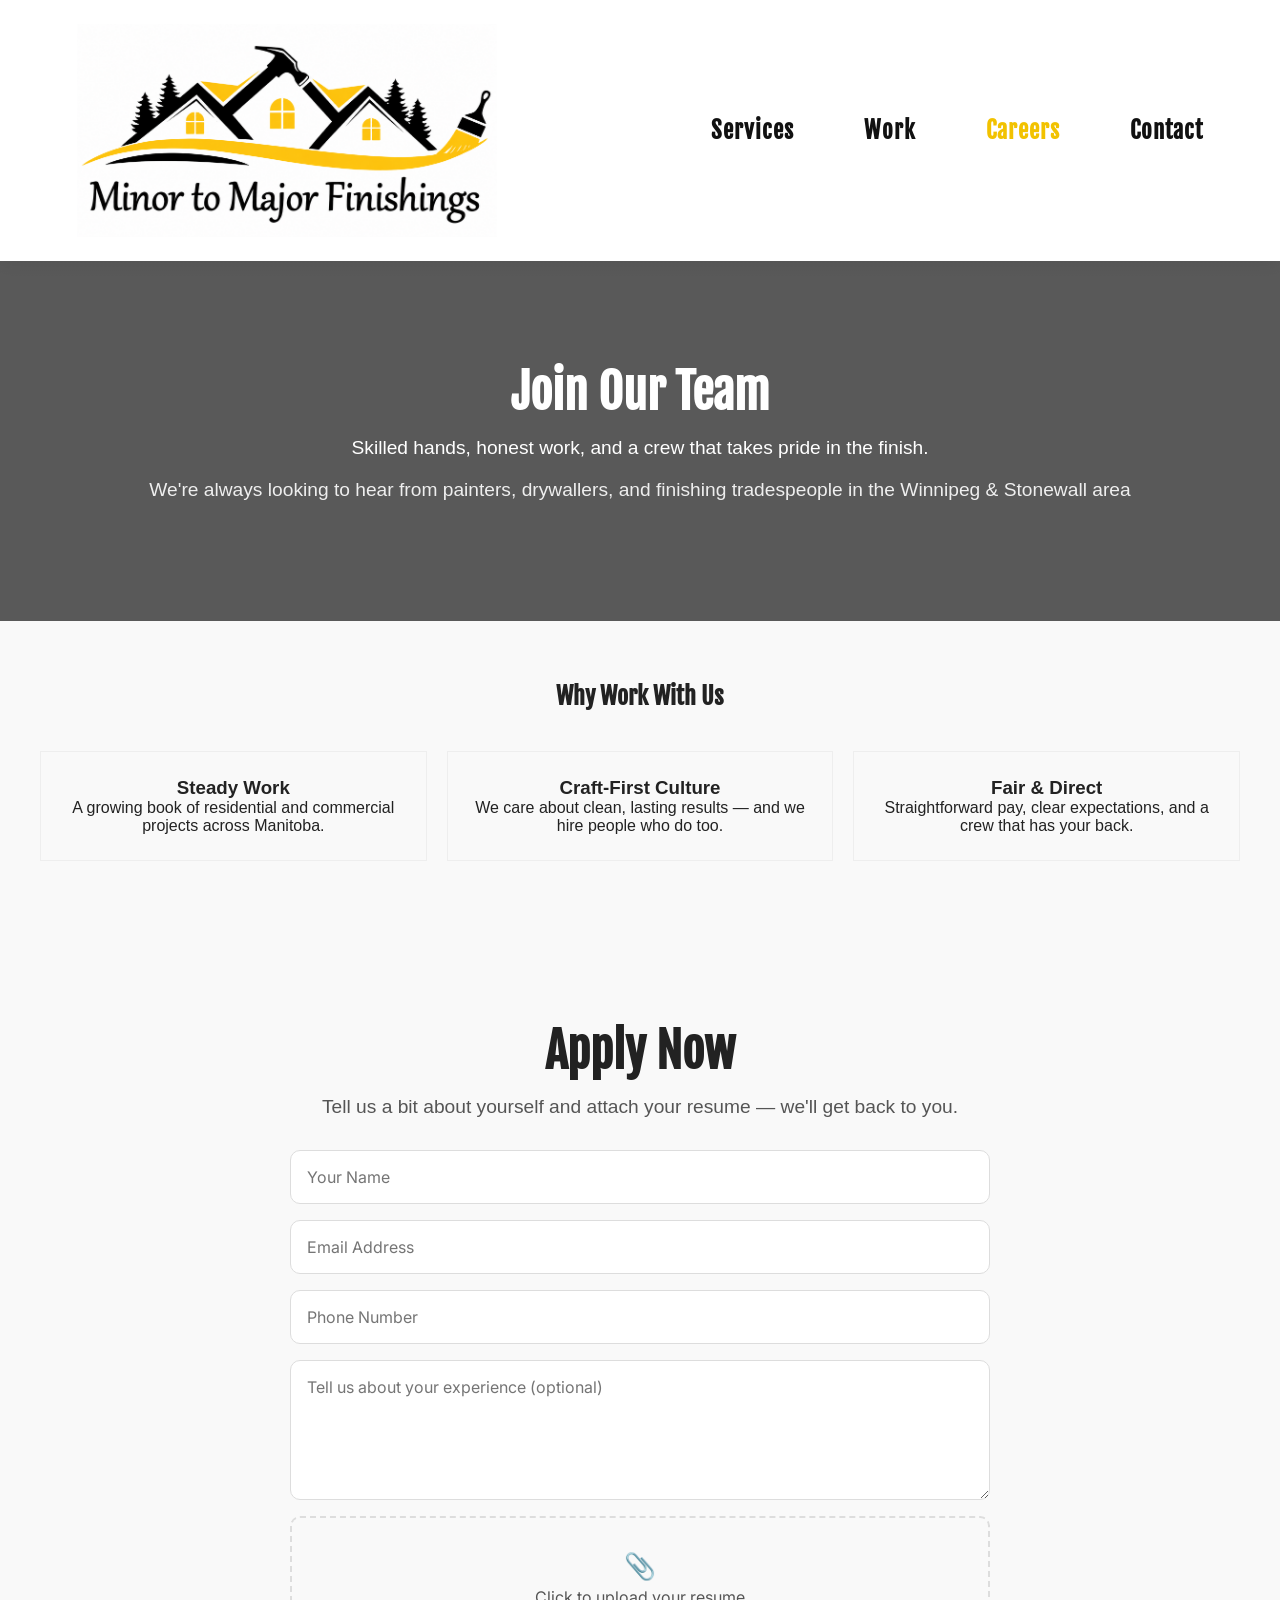
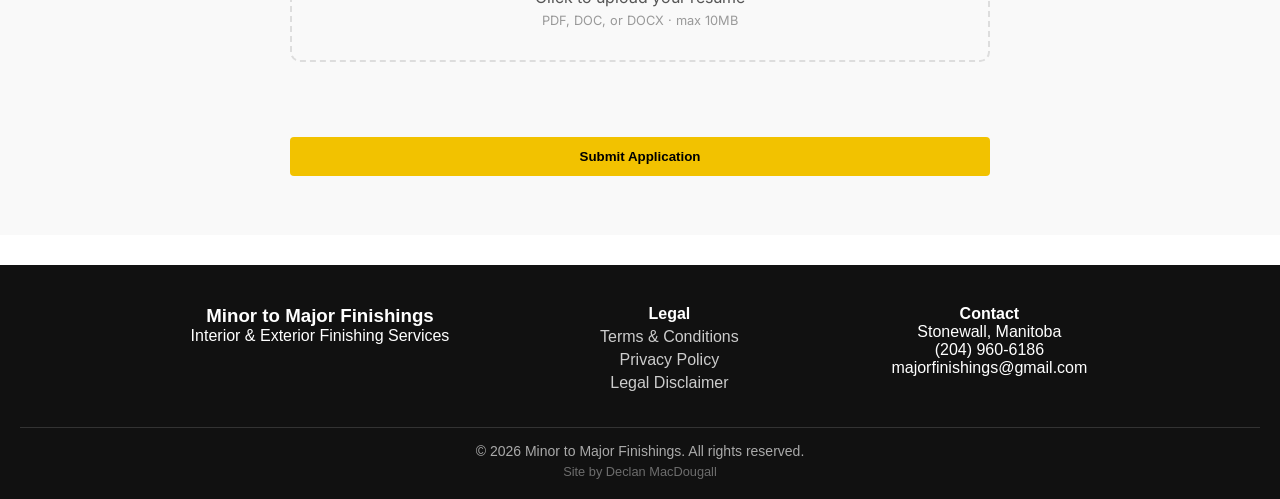
==== careers.html @ 237eaee1 "Add files via upload" ====
<!DOCTYPE html>
<html lang="en">
<head>
    <meta charset="UTF-8">
    <meta name="viewport" content="width=device-width, initial-scale=1.0">
    <title>Join Our Team | Minor to Major Finishings</title>

    <link rel="stylesheet" href="styles.css">

    <!--Favicon-->
    <link rel="icon" type="image/png" href="/images/favicon.png">

    <!-- Fonts -->
    <link href="https://fonts.googleapis.com/css2?family=Fjalla+One&display=swap" rel="stylesheet">
    <link href="https://fonts.googleapis.com/css2?family=Inter:wght@300;400;500;600&display=swap" rel="stylesheet">
</head>

<body>

<header>
    <a href="index.html"><img src="images/minormajorfinishinglogo.png" alt="Minor to Major Finishings Logo" class="logo"></a>

    <nav>
        <a href="index.html#services">Services</a>
        <a href="index.html#gallery">Work</a>
        <a href="careers.html" class="active">Careers</a>
        <a href="index.html#contact">Contact</a>
    </nav>
</header>

<!-- CAREERS HERO -->
<section class="hero careers-hero">
    <div class="hero-content">
        <h1>Join Our Team</h1>
        <p>Skilled hands, honest work, and a crew that takes pride in the finish.</p>
        <p class="hero-area">We're always looking to hear from painters, drywallers, and finishing tradespeople in the Winnipeg & Stonewall area</p>
    </div>
</section>

<!-- WHY WORK HERE -->
<section class="services careers-why">
    <h2>Why Work With <span class="accent">Us</span></h2>

    <div class="service-grid">
        <div class="card">
            <h3>Steady Work</h3>
            <p>A growing book of residential and commercial projects across Manitoba.</p>
        </div>

        <div class="card">
            <h3>Craft-First Culture</h3>
            <p>We care about clean, lasting results &mdash; and we hire people who do too.</p>
        </div>

        <div class="card">
            <h3>Fair & Direct</h3>
            <p>Straightforward pay, clear expectations, and a crew that has your back.</p>
        </div>
    </div>
</section>

<!-- APPLICATION FORM -->
<section id="apply" class="contact careers-apply">
    <h2>Apply Now</h2>
    <p>Tell us a bit about yourself and attach your resume &mdash; we'll get back to you.</p>

    <form action="https://formspree.io/f/YOUR_FORM_ID" method="POST" class="quote-form" enctype="multipart/form-data" id="careerForm">

        <input type="hidden" name="_subject" value="New Job Application">

        <input type="text"
               name="name"
               placeholder="Your Name"
               required>

        <input type="email"
               name="email"
               placeholder="Email Address"
               required>

        <input type="tel"
               name="phone"
               placeholder="Phone Number"
               required>

        <textarea name="message"
                  placeholder="Tell us about your experience (optional)"></textarea>

        <div class="file-upload">
            <label for="resume" class="file-upload-label">
                <span class="file-upload-icon">&#128206;</span>
                <span id="fileUploadText">Click to upload your resume</span>
                <span class="file-upload-hint">PDF, DOC, or DOCX &middot; max 10MB</span>
            </label>
            <input type="file"
                   id="resume"
                   name="resume"
                   accept=".pdf,.doc,.docx"
                   required>
        </div>

        <p id="fileError" class="file-error"></p>

        <button type="submit" class="btn">
            Submit Application
        </button>

        <p id="formStatus" class="form-status"></p>

    </form>
</section>


<footer class="site-footer">

    <div class="footer-container">

        <div class="footer-brand">
            <h3>Minor to Major Finishings</h3>
            <p>Interior & Exterior Finishing Services</p>
        </div>

        <div class="footer-links">
            <h4>Legal</h4>
            <a href="terms.html">Terms & Conditions</a>
            <a href="privacy.html">Privacy Policy</a>
            <a href="legal.html">Legal Disclaimer</a>
        </div>

        <div class="footer-contact">
            <h4>Contact</h4>
            <p>Stonewall, Manitoba</p>
            <p>(204) 960-6186</p>
            <p>majorfinishings@gmail.com</p>
        </div>

    </div>

    <div class="footer-bottom">
        <p>© 2026 Minor to Major Finishings. All rights reserved.</p>
        <p class="credit">Site by Declan MacDougall</p>
    </div>

</footer>

<script src="script.js"></script>
<script src="careers.js"></script>
</body>
</html>
---- styles.css ----
:root {
    --primary: #000;
    --accent: #f2c200;
    --bg: #ffffff;
    --text: #222;
}

* {
    margin: 0;
    padding: 0;
    box-sizing: border-box;
}

body {
    font-family: Arial, sans-serif;
    color: var(--text);
}

/* HEADER */
header {
    display: flex;
    justify-content: space-between;
    align-items: center;
    padding: 20px 40px;
    background: #fff;
}

.logo {
    height: 60px;
}


html, body {
    height: 100%;
}

body {
    min-height: 100vh;
    display: flex;
    flex-direction: column;
}




nav a {
    margin-left: 20px;
    text-decoration: none;
    color: #000;
    font-weight: bold;
}

nav a:hover {
    color: var(--accent);
}

/* HERO */
.hero {
    padding: 80px 20px;
    background: linear-gradient(rgba(0,0,0,0.6), rgba(0,0,0,0.6)),
                url("images/hero.jpg") center/cover;
    display: flex;
    align-items: center;
    justify-content: center;
    text-align: center;
    color: white;
}

.hero h1 {
    font-family: 'Fjalla One', sans-serif;
    font-size: 3rem;
    margin-bottom: 15px;
}

.hero p {
    margin-bottom: 20px;
    font-size: 1.2rem;
}

/* BUTTON */
.btn {
    background: var(--accent);
    color: black;
    padding: 12px 25px;
    text-decoration: none;
    font-weight: bold;
    border-radius: 4px;
    transition: 0.3s;
}

.btn:hover {
    background: #d4aa00;
}

/* SERVICES */
.services {
    padding: 60px 40px;
    text-align: center;
}

.services h2 {
    font-family: 'Fjalla One', sans-serif;
    margin-bottom: 40px;
}

.service-grid {
    display: grid;
    grid-template-columns: repeat(auto-fit, minmax(250px, 1fr));
    gap: 20px;
}

.card {
    padding: 25px;
    border: 1px solid #eee;
    transition: 0.3s;
}

.card:hover {
    border-color: var(--accent);
    transform: translateY(-5px);
}

/* GALLERY */
.gallery {
    padding: 60px 40px;
    background: #f9f9f9;
    text-align: center;
}

.gallery h2 {
    font-family: 'Fjalla One', sans-serif;
    margin-bottom: 30px;
}

.gallery-grid {
    display: grid;
    grid-template-columns: repeat(auto-fit, minmax(250px, 1fr));
    gap: 10px;
}

.gallery img {
    width: 100%;
    height: 200px;
    object-fit: cover;
}

/* CONTACT */
.contact {
    padding: 60px 40px;
    text-align: center;
}

.contact-box {
    margin: 20px 0;
}

/* FOOTER */
footer {
    background: #000;
    color: white;
    text-align: center;
    padding: 20px;
}

.credit {
    font-size: 0.8rem;
    opacity: 0.6;
    margin-top: 5px;
}

/* MOBILE */
@media (max-width: 768px) {

    header {
        flex-direction: column;
    }

    nav {
        margin-top: 10px;
    }

    .hero h1 {
        font-size: 2rem;
    }
}

.logo {
    height: 200px;
    width: auto;
    object-fit: contain;
}


nav {
    display: flex;
    align-items: center;
}

/* Base links */
nav a {
    position: relative;
    margin-left: 30px;
    font-size: 1.15rem;
    font-weight: 600;
    text-decoration: none;
    color: black;
    padding: 5px 0;
    transition: 0.3s;
}

/* Yellow underline animation */
nav a::after {
    content: "";
    position: absolute;
    left: 0;
    bottom: -6px;
    width: 0%;
    height: 3px;
    background: var(--accent);
    transition: 0.3s ease;
}

nav a:hover {
    color: var(--accent);
}

nav a:hover::after {
    width: 100%;
}

.before-after {
    padding: 60px 40px;
    text-align: center;
}

.before-after h2 {
    font-family: 'Fjalla One', sans-serif;
    margin-bottom: 30px;
}



















.ba-image-box {
    max-width: 800px;
    margin: auto;
    overflow: hidden;
    border-radius: 10px;
}

.ba-image-box img {
    width: 100%;
    height: 420px;        /* consistent desktop height */
    object-fit: contain;  /* NO zoom, shows full image */
    display: block;
    border-radius: 10px;
    background: #f5f5f5;
}



















/* Button */
.ba-button {
    display: block;
    margin: 15px auto 0;
    padding: 10px 18px;
    background: var(--accent);
    color: black;
    border: none;
    border-radius: 6px;
    cursor: pointer;
    font-weight: bold;
    transition: 0.2s;
}

.ba-button:hover {
    opacity: 0.85;
}

/* Gallery images */
.gallery-grid img {
    width: 100%;
    cursor: pointer;
    transition: 0.2s;
    border-radius: 6px;
}

.gallery-grid img:hover {
    transform: scale(1.02);
}

/* Lightbox background */
.lightbox {
    position: fixed;
    top: 0;
    left: 0;
    width: 100%;
    height: 100%;
    background: rgba(0,0,0,0.85);
    display: none;
    align-items: center;
    justify-content: center;
    z-index: 9999;
    cursor: zoom-out;
}

/* Zoomed image */
.lightbox img {
    max-width: 90%;
    max-height: 90%;
    border-radius: 8px;
}

.basement-ba .ba-image-box img {
    width: 100%;
    height: 450px;
    object-fit: contain;
}

.ba-wrapper {
    display: flex;
    gap: 20px;
    justify-content: center;
    flex-wrap: wrap; /* allows mobile stacking */
}

.before-after {
    flex: 1;
    min-width: 300px; /* prevents it from getting squished */
}

.before-after .ba-image-box img {
    width: 100%;
    display: block;
    border-radius: 8px;
    object-fit: cover;
}

/* Desktop ONLY */
@media (min-width: 900px) {
    .before-after .ba-image-box img {
        height: 420px; /* adjust if needed */
    }
}


@media (min-width: 900px){
.flex{display: flex;} }



.site-footer {
    background: #111;
    color: #fff;
    padding: 40px 20px 20px;
    margin-top: 60px;
    text-align: center; /* fixes base alignment */
}

.footer-container {
    display: flex;
    flex-wrap: wrap;
    justify-content: center;  /* centers everything */
    gap: 60px;
    max-width: 1100px;
    margin: auto;
}

.footer-brand,
.footer-links,
.footer-contact {
    text-align: center; /* ensures text is centered inside each block */
    min-width: 200px;
}

.footer-links a {
    display: block;
    color: #ccc;
    text-decoration: none;
    margin: 5px 0;
}

.footer-links a:hover {
    color: #fff;
}

.footer-bottom {
    border-top: 1px solid #333;
    margin-top: 30px;
    padding-top: 15px;
    text-align: center;
    font-size: 14px;
    color: #aaa;
}


.footer-container {
    display: flex;
    flex-wrap: wrap;
    justify-content: center;
    gap: 40px;
}

@media (min-width: 900px) {
    .footer-container {
        gap: 120px;
    }
}

.about {
    max-width: 900px;
    margin: 80px auto;
    padding: 0 20px;
    
}

.about h2 {
    font-size: 2.2rem;
    margin-bottom: 20px;
}

.about .accent {
    color: var(--accent); /* your yellow */
}

.about-content p {
    margin-bottom: 16px;
    line-height: 1.7;
    color: #ddd;
    font-size: 1.05rem;
}



.about-img {
    width: 100%;
    height: auto;
    border-radius: 8px;
    display: block;
}



@media (min-width: 900px) {

.newflex{display: flex;}


}

@media (max-width: 900px) {


.about-img{display: none;}

.about-wrapper {
    display: flex;
    justify-content: space-between;
    align-items: flex-start;
    gap: 80px;

    width: 100%;
    max-width: 1400px; /* increase this */
    margin: 0 auto;
    padding: 0 40px;
}

.about-text {
    flex: 1.2;
}
.about-image {
    flex: 1;
}

.about-image img {
    width: 100%;
    height: auto;
    border-radius: 8px;
}

}

.newflex {
    display: flex;
    justify-content: space-between;
    align-items: flex-start;
    gap: 100px;

    width: 100%;
    max-width: 1200px;   /* lets it grow on big screens */
    margin: 0 auto;
    padding: 0 20px;
}

.about-content {
    flex: 1;
}

.about-img {
    flex: 1;
    max-width: 450px;
    width: 100%;
}



@media (min-width: 1300px) {

.about-img{max-width: 600px;
align-items: flex-end;}

}


.about.newflex .about-content p {
    font-family: "Inter", sans-serif;
    color: #444;          /* softer grey (not harsh black) */
    font-size: 1.15rem;
    line-height: 1.9;
    margin-bottom: 18px;
    letter-spacing: 0.2px;
}

.about.newflex {
    margin-top: 40px;
}


/*Terms*/

.legal-page {
    max-width: 900px;
    margin: 80px auto;
    padding: 0 20px;
    font-family: "Inter", sans-serif;
    color: #444;
    line-height: 1.8;
}

.legal-page h1 {
    font-family: "Fjalla One", sans-serif;
    font-size: 2.2rem;
    margin-bottom: 20px;
}

.legal-page h2 {
    margin-top: 30px;
    font-size: 1.4rem;
    color: #000;
}

.legal-page p {
    margin-top: 10px;
}

.legal-page {
    max-width: 900px;
    margin: 80px auto;
    padding: 0 20px;
    font-family: "Inter", sans-serif;
    color: #444;
    line-height: 1.8;
}

.legal-page h1 {
    font-family: "Fjalla One", sans-serif;
    font-size: 2.2rem;
    margin-bottom: 20px;
}

.legal-page h2 {
    margin-top: 30px;
    font-size: 1.4rem;
    color: #000;
}

.legal-page p {
    margin-top: 10px;
}

.legal-links {
    display: flex;
    gap: 20px;
    margin: 40px 0;
    flex-wrap: wrap;
}

.legal-card {
    flex: 1;
    min-width: 250px;
    padding: 20px;
    border: 1px solid #ddd;
    border-radius: 8px;
    text-decoration: none;
    color: #444;
    transition: 0.2s;
    background: #fff;
}

.legal-card:hover {
    border-color: var(--accent);
    transform: translateY(-3px);
}

.legal-card h2 {
    font-family: "Fjalla One", sans-serif;
    margin-bottom: 10px;
    color: #000;
}

.legal-card p {
    font-size: 0.95rem;
    line-height: 1.6;
}

.legal-page {
    flex: 1;
}


.contact {
    padding: 100px 20px;
    text-align: center;
    background: #f9f9f9;
}

.contact h2 {
    font-family: 'Fjalla One', sans-serif;
    font-size: 3rem;
    margin-bottom: 15px;
}

.contact p {
    font-size: 1.2rem;
    color: #555;
    margin-bottom: 20px;
}

.contact-box {
    margin: 30px auto;
    max-width: 500px;
    font-size: 1.1rem;
    line-height: 1.8;
}

.contact-box p {
    margin: 8px 0;
}


.about-img-carousel {
    position: relative;
    flex: 1;
    max-width: 450px;
    width: 100%;
    overflow: hidden;
    border-radius: 8px;
}

.about-slide {
    width: 100%;
    display: none;
    object-fit: cover;
}

.about-slide.active {
    display: block;
}

.carousel-btn {
    position: absolute;
    top: 50%;
    transform: translateY(-50%);
    background: rgba(0,0,0,0.5);
    color: white;
    border: none;
    padding: 10px 12px;
    cursor: pointer;
    font-size: 18px;
}

.carousel-btn.prev {
    left: 5px;
}

.carousel-btn.next {
    right: 5px;
}


.about-img-carousel {
    flex: 1;
    max-width: 550px;   /* wider */
    width: 100%;
    height: 420px;      /* taller */
    overflow: hidden;
    border-radius: 8px;
}

.about-slide {
    width: 100%;
    height: 100%;
    object-fit: cover;   /* 👈 this is the key */
    display: none;
}
.about-img-carousel {
    box-shadow: 0 10px 25px rgba(0,0,0,0.12);
}


@media (max-width: 1000px) {
    .about-img-carousel {
        display: none;
    }
}

@media (max-width: 1000px) {
    .newflex {
        flex-direction: column;
    }
}

.about-slide {
    width: 100%;
    height: 100%;
    object-fit: cover;
}

.about-img-carousel {
    box-shadow: 0 15px 35px rgba(0,0,0,0.15);
}

@media (max-width: 900px) {
    .flex {
        gap: 10px;
    }

    .before-after {
        padding: 25px 15px;
    }
}






/*Styles for before and after*/


@media (max-width: 768px) {

    .flex {
        display: block; /* stack instead of side-by-side */
    }

    .before-after {
        padding: 20px 10px;
    }

    .ba-image-box {
        width: 100%;
        max-width: 100%;
    }

    .ba-image-box img {
        width: 100%;
        height: auto;        /* 🔑 THIS fixes the stretching */
        object-fit: cover;
    }

    .ba-button {
        width: 100%;
        max-width: 300px;
    }
}



.ba-image-box img {
    width: 100%;
    height: 420px;       /* nice consistent desktop height */
    object-fit: contain; /* 🔑 NO zoom */
    display: block;
    border-radius: 10px;
    background: #f5f5f5;
}

@media (max-width: 768px) {
    .ba-image-box img {
        height: auto;
        object-fit: cover; /* fills nicely on small screens */
    }
}

.ba-image-box {
    position: relative;
}

.ba-label {
    position: absolute;
    bottom: 0;
    left: 0;
    width: 100%;

    background: rgba(242, 194, 0, 0.95);
    color: #111;

    padding: 18px 0;

    font-family: 'Fjalla One', sans-serif;
    font-size: 1.6rem;   /* 👈 bigger */
    font-weight: 700;    /* 👈 bolder */
    letter-spacing: 2px; /* 👈 stronger presence */

    text-transform: uppercase;
    text-align: center;

    border-radius: 0 0 10px 10px;
}

.reviews-section {
    padding: 80px 8%;
    background: #f7f7f4;
}

.reviews-heading {
    text-align: center;
    max-width: 750px;
    margin: 0 auto 45px;
}

.section-label {
    display: inline-block;
    color: #8b7a4f;
    font-weight: 700;
    text-transform: uppercase;
    letter-spacing: 2px;
    margin-bottom: 12px;
}

.reviews-heading h2 {
    font-size: clamp(2rem, 4vw, 3.5rem);
    margin-bottom: 15px;
    color: #252525;
}

.reviews-heading p {
    font-size: 1.1rem;
    color: #555;
}

.reviews-grid {
    max-width: 1200px;
    margin: 0 auto;
    display: flex;
    flex-wrap: wrap;
    gap: 28px;
}

.review-card {
    flex: 1 1 calc(50% - 14px);
    background: white;
    padding: 35px 30px;
    border-radius: 18px;
    box-shadow: 0 15px 35px rgba(0,0,0,0.08);
    border-top: 5px solid #8b7a4f;
}

@media (max-width: 900px) {
    .review-card {
        flex: 1 1 100%;
    }
}

.stars {
    color: #8b7a4f;
    font-size: 1.3rem;
    letter-spacing: 3px;
    margin-bottom: 18px;
}

.review-card p {
    color: #444;
    line-height: 1.7;
    font-size: 1rem;
    margin-bottom: 25px;
}

.review-card h3 {
    color: #252525;
    font-size: 1.1rem;
}

/* Mobile */
@media (max-width: 900px) {
    .reviews-grid {
        grid-template-columns: 1fr;
    }

    .reviews-section {
        padding: 60px 6%;
    }
}

.about-img-carousel {
    position: relative;
}

.carousel-caption {
    position: absolute;
    bottom: 0;
    left: 0;

    width: 100%;

    padding: 1rem 1.5rem;

    background: linear-gradient(
        to top,
        rgba(0,0,0,0.8),
        rgba(0,0,0,0)
    );

    color: white;

    font-size: 1.1rem;
    font-weight: 600;

    border-radius: 0 0 20px 20px;

    pointer-events: none;
}

.lightbox-content {
    position: relative;
    max-width: 90%;
    max-height: 90%;
}

#lightboxImg {
    max-width: 100%;
    max-height: 85vh;
    border-radius: 16px;
    display: block;
}

.lightbox-caption {
    position: absolute;
    bottom: 0;
    left: 0;

    width: 100%;

    padding: 1rem 1.5rem;

    background: linear-gradient(
        to top,
        rgba(0,0,0,0.85),
        rgba(0,0,0,0)
    );

    color: white;

    font-size: 1.1rem;
    font-weight: 600;

    border-radius: 0 0 16px 16px;
}

/* HEADER FIX - BIGGER DESKTOP / TABLET */
header {
    display: flex;
    justify-content: space-between;
    align-items: center;

    padding: 1.5rem 6%;

    background: white;


    box-shadow: 0 3px 18px rgba(0,0,0,0.08);
}

header .logo {
    width: 420px;
    max-width: 45vw;
    height: auto;
    display: block;
}

header nav {
    display: flex;
    align-items: center;
    gap: 2.5rem;
}

header nav a {
    font-size: 1.45rem;
    font-family: 'Fjalla One', sans-serif;
    font-weight: 700;
    letter-spacing: 1px;

    color: #111;
    text-decoration: none;
}


/* TABLET */
@media (max-width: 1000px) {
    header .logo {
        width: 360px;
        max-width: 48vw;
    }

    header nav a {
        font-size: 1.3rem;
    }

    header nav {
        gap: 1.8rem;
    }
}


/* MOBILE */
@media (max-width: 700px) {
    header {
        flex-direction: column;
        gap: 1rem;
        padding: 1rem 5%;
    }

    header .logo {
        width: 330px;
        max-width: 90vw;
    }

    header nav {
        justify-content: center;
        flex-wrap: wrap;
        gap: 1rem;
    }

    header nav a {
        font-size: 1.15rem;
    }
}
.hero-buttons {
    display: flex;
    justify-content: center;
    gap: 1rem;
    flex-wrap: wrap;
    margin-top: 1.5rem;
}

.btn-outline {
    background: transparent;
    color: white;
    border: 2px solid white;
}

.btn-outline:hover {
    background: white;
    color: #111;
}

.hero-area {
    margin-top: 0.5rem;
    font-size: 1rem;
    opacity: 0.9;
}

.quote-form {
    max-width: 700px;
    margin: 2rem auto 0;
    display: grid;
    gap: 1rem;
}

.quote-form input,
.quote-form select,
.quote-form textarea {
    width: 100%;
    padding: 1rem;
    border: 1px solid #ddd;
    border-radius: 10px;
    font-family: 'Inter', sans-serif;
    font-size: 1rem;
}

.quote-form textarea {
    min-height: 140px;
    resize: vertical;
}

.quote-form button {
    border: none;
    cursor: pointer;
}
.contact {
    padding-bottom: 0;
}

.quote-form {
    margin-bottom: 0;
}

.site-footer {
    margin-top: 30px;
}

/* ===== CAREERS PAGE ===== */

nav a.active {
    color: var(--accent);
}

.careers-hero {
    background: linear-gradient(rgba(0,0,0,0.65), rgba(0,0,0,0.65)),
                url("images/hero.jpg") center/cover;
    min-height: 40vh;
}

.careers-why {
    background: #f9f9f9;
}

.careers-apply .quote-form {
    text-align: left;
}

.file-upload {
    position: relative;
}

.file-upload input[type="file"] {
    position: absolute;
    inset: 0;
    width: 100%;
    height: 100%;
    opacity: 0;
    cursor: pointer;
}

.file-upload-label {
    display: flex;
    flex-direction: column;
    align-items: center;
    justify-content: center;
    gap: 6px;
    padding: 2rem 1rem;
    border: 2px dashed #ddd;
    border-radius: 10px;
    font-family: 'Inter', sans-serif;
    color: #555;
    text-align: center;
    transition: 0.25s;
}

.file-upload:hover .file-upload-label,
.file-upload input[type="file"]:focus + .file-upload-label {
    border-color: var(--accent);
    background: #fffaf0;
}

.file-upload-icon {
    font-size: 1.6rem;
}

.file-upload-hint {
    font-size: 0.8rem;
    color: #999;
}

.file-upload-label.file-selected {
    border-color: var(--accent);
    border-style: solid;
    color: #222;
    font-weight: 600;
}

.file-error {
    color: #c0392b;
    font-size: 0.9rem;
    font-family: 'Inter', sans-serif;
    min-height: 1.2em;
}

.form-status {
    font-family: 'Inter', sans-serif;
    font-size: 0.95rem;
    min-height: 1.2em;
}

.form-status.success {
    color: #1a7a3c;
}

.form-status.error {
    color: #c0392b;
}
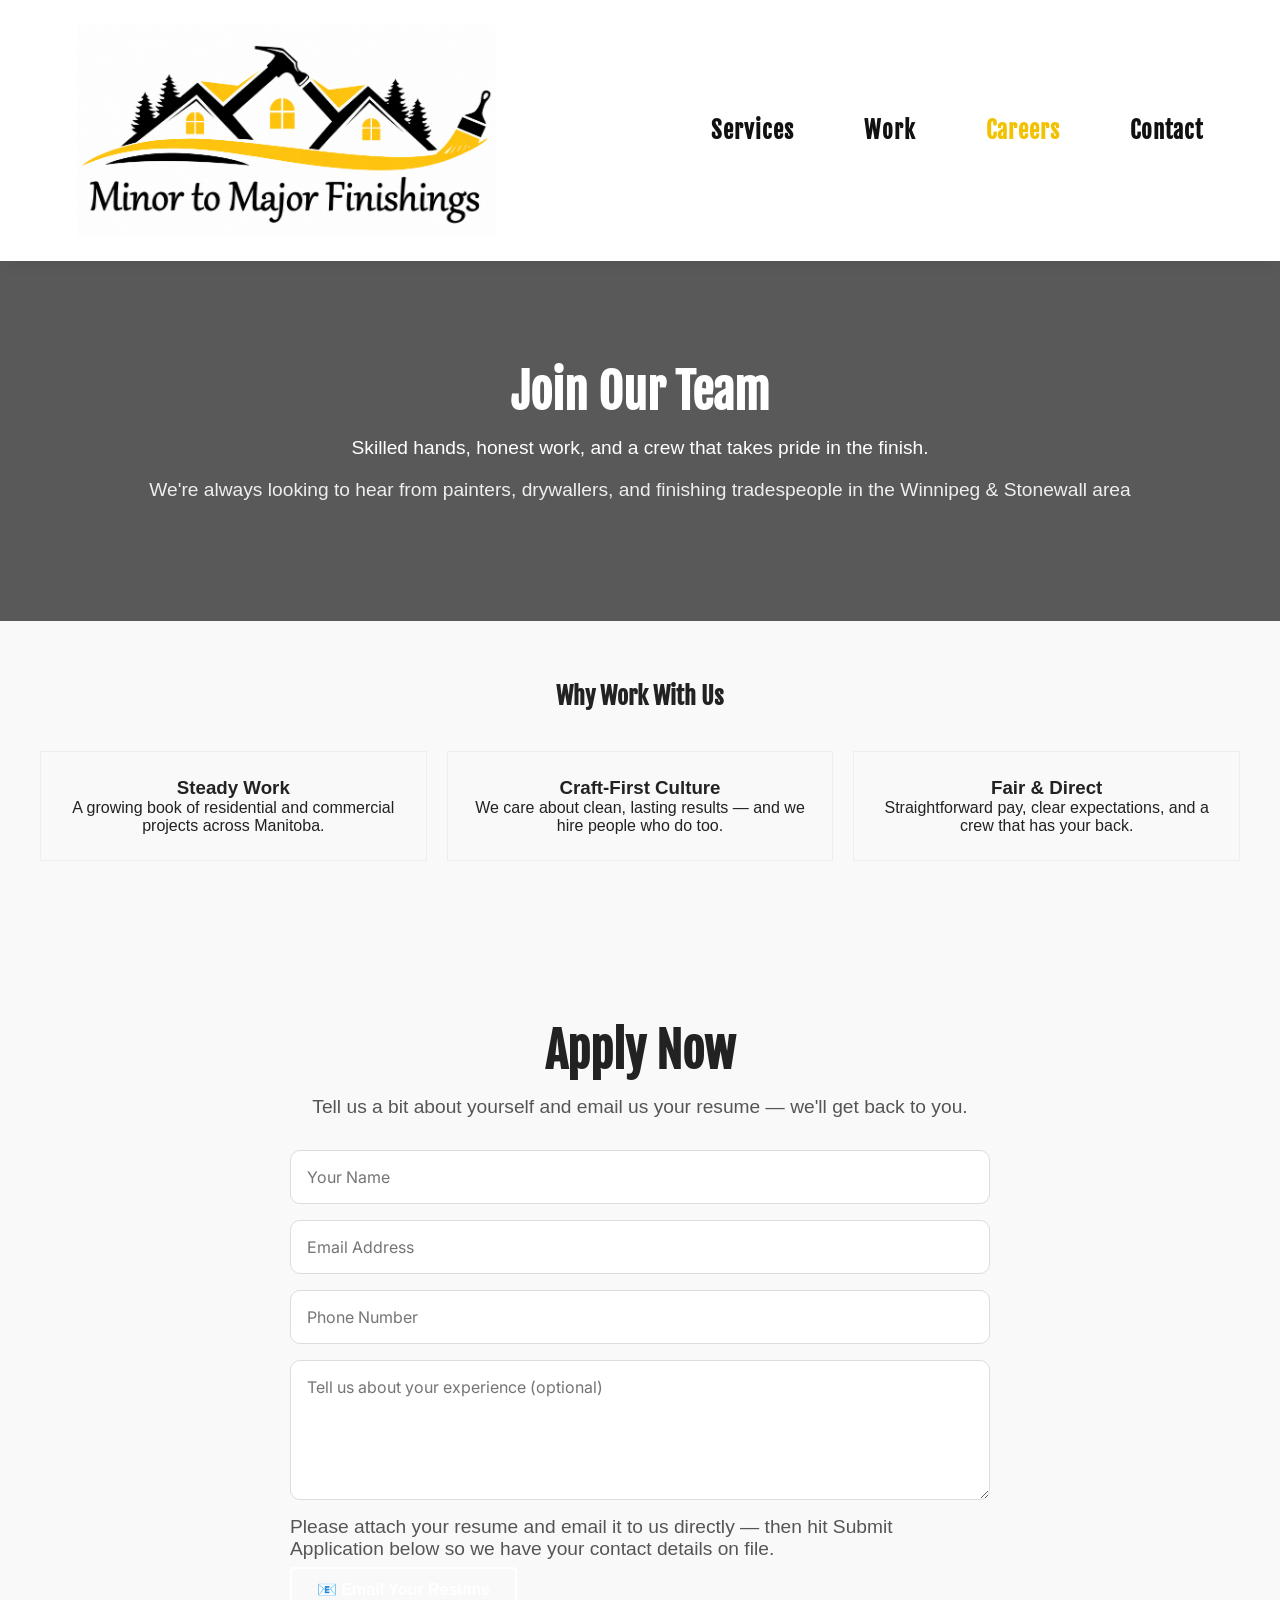
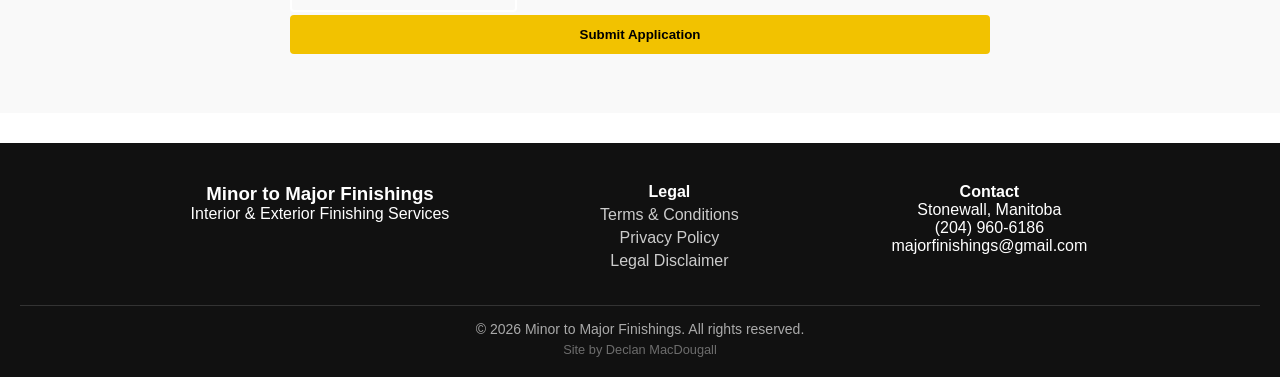
==== commit 58da1781: "Update careers.html" ====
--- a/careers.html
+++ b/careers.html
@@ -62,9 +62,9 @@
 <!-- APPLICATION FORM -->
 <section id="apply" class="contact careers-apply">
     <h2>Apply Now</h2>
-    <p>Tell us a bit about yourself and attach your resume &mdash; we'll get back to you.</p>
+    <p>Tell us a bit about yourself and email us your resume &mdash; we'll get back to you.</p>
 
-    <form action="https://formspree.io/f/YOUR_FORM_ID" method="POST" class="quote-form" enctype="multipart/form-data" id="careerForm">
+    <form action="https://formspree.io/f/mwleewnd" method="POST" class="quote-form" id="careerForm">
 
         <input type="hidden" name="_subject" value="New Job Application">
 
@@ -86,20 +86,12 @@
         <textarea name="message"
                   placeholder="Tell us about your experience (optional)"></textarea>
 
-        <div class="file-upload">
-            <label for="resume" class="file-upload-label">
-                <span class="file-upload-icon">&#128206;</span>
-                <span id="fileUploadText">Click to upload your resume</span>
-                <span class="file-upload-hint">PDF, DOC, or DOCX &middot; max 10MB</span>
-            </label>
-            <input type="file"
-                   id="resume"
-                   name="resume"
-                   accept=".pdf,.doc,.docx"
-                   required>
+        <div class="resume-note">
+            <p>Please attach your resume and email it to us directly &mdash; then hit Submit Application below so we have your contact details on file.</p>
+            <a href="mailto:majorfinishings@gmail.com?subject=Job%20Application%20-%20Resume&body=Hi%2C%20please%20find%20my%20resume%20attached." class="btn btn-outline" id="resumeMailto">
+                &#128231; Email Your Resume
+            </a>
         </div>
-
-        <p id="fileError" class="file-error"></p>
 
         <button type="submit" class="btn">
             Submit Application
